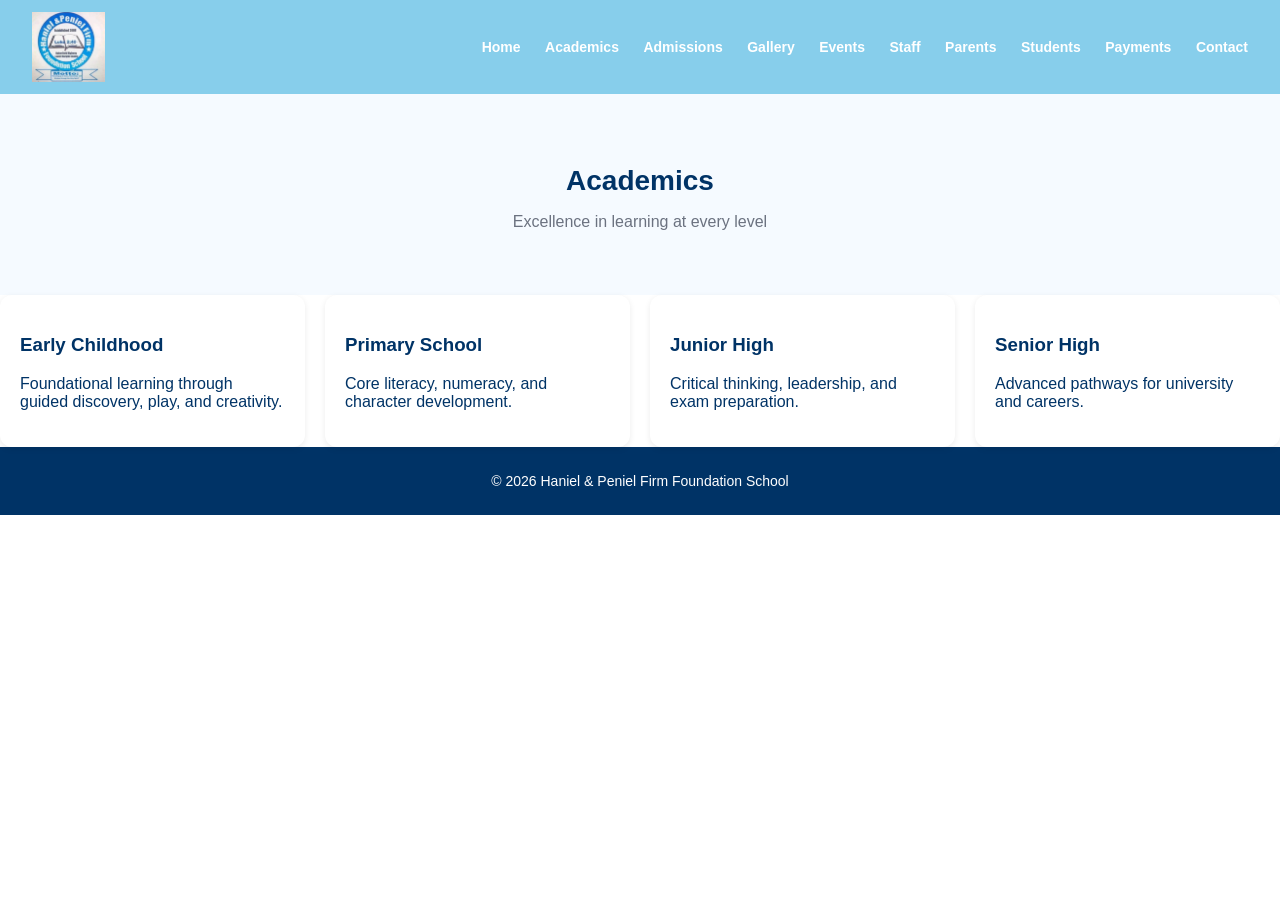
==== pages/academics.html @ 7249bde2 "Add files via upload" ====
<!DOCTYPE html>
<html lang="en">
<head>
    <meta charset="UTF-8">
    <meta name="viewport" content="width=device-width, initial-scale=1.0">
    <title>Academics – Haniel & Peniel Firm Foundation School</title>
    <link rel="stylesheet" href="../css/style.css">
</head>
<body>

<header class="header">
    <img src="../assets/logo/school-logo.png" class="school-logo" alt="School Logo">
    <nav>
        <a href="../index.html">Home</a>
        <a href="academics.html">Academics</a>
        <a href="admissions.html">Admissions</a>
        <a href="gallery.html">Gallery</a>
        <a href="events.html">Events</a>
        <a href="staff.html">Staff</a>
        <a href="parent-portal.html">Parents</a>
        <a href="student-portal.html">Students</a>
        <a href="payments.html">Payments</a>
        <a href="contact.html">Contact</a>
    </nav>
</header>

<section class="page-header">
    <h1>Academics</h1>
    <p>Excellence in learning at every level</p>
</section>

<section class="academic-grid grid grid-3">
    <div class="academic-card card">
        <h3>Early Childhood</h3>
        <p>Foundational learning through guided discovery, play, and creativity.</p>
    </div>
    <div class="academic-card card">
        <h3>Primary School</h3>
        <p>Core literacy, numeracy, and character development.</p>
    </div>
    <div class="academic-card card">
        <h3>Junior High</h3>
        <p>Critical thinking, leadership, and exam preparation.</p>
    </div>
    <div class="academic-card card">
        <h3>Senior High</h3>
        <p>Advanced pathways for university and careers.</p>
    </div>
</section>

<footer>
    <p>© 2026 Haniel & Peniel Firm Foundation School</p>
</footer>

</body>
</html>
---- css/style.css ----
:root {
    --sky: #87CEEB;
    --navy: #003366;
    --white: #ffffff;
    --light: #f5faff;
    --gray: #6b7280;

    --shadow-soft: 0 2px 6px rgba(0,0,0,0.08);
    --shadow-medium: 0 4px 12px rgba(0,0,0,0.12);

    --radius-sm: 8px;
    --radius-md: 12px;
    --radius-lg: 18px;

    --space-xs: 8px;
    --space-sm: 12px;
    --space-md: 20px;
    --space-lg: 32px;
    --space-xl: 48px;

    --font-base: 16px;
    --font-sm: 14px;
    --font-lg: 18px;
    --font-xl: 28px;
    --font-xxl: 40px;

    --transition: 0.25s ease;
}

/* Base Reset */
* {
    box-sizing: border-box;
}

body {
    margin: 0;
    font-family: "Segoe UI", Arial, sans-serif;
    font-size: var(--font-base);
    background: var(--white);
    color: var(--navy);
}

img {
    max-width: 100%;
    display: block;
}

/* Utility Classes */
.section {
    padding: var(--space-xl) var(--space-lg);
}

.section-narrow {
    padding: var(--space-xl) var(--space-lg);
    max-width: 1000px;
    margin: 0 auto;
}

.center {
    text-align: center;
}

/* Cards */
.card {
    background: var(--white);
    border-radius: var(--radius-md);
    padding: var(--space-md);
    box-shadow: var(--shadow-soft);
}

.card-soft {
    background: var(--light);
    border-radius: var(--radius-md);
    padding: var(--space-md);
}

/* Grids */
.grid {
    display: grid;
    gap: var(--space-md);
}

.grid-2 {
    grid-template-columns: repeat(auto-fit, minmax(280px, 1fr));
}

.grid-3 {
    grid-template-columns: repeat(auto-fit, minmax(240px, 1fr));
}

/* Header */
.header {
    display: flex;
    justify-content: space-between;
    align-items: center;
    padding: var(--space-sm) var(--space-lg);
    background: var(--sky);
    box-shadow: var(--shadow-soft);
}

.school-logo {
    height: 70px;
}

nav a {
    margin-left: var(--space-md);
    text-decoration: none;
    color: var(--white);
    font-weight: 600;
    font-size: var(--font-sm);
    position: relative;
}

nav a::after {
    content: "";
    position: absolute;
    left: 0;
    bottom: -4px;
    width: 0;
    height: 2px;
    background: var(--white);
    transition: width var(--transition);
}

nav a:hover::after {
    width: 100%;
}

/* Hero */
.hero {
    position: relative;
    padding: 140px var(--space-lg);
    text-align: center;
    color: var(--white);
    background: linear-gradient(to bottom, var(--sky), var(--white));
}

.hero-motto {
    background: url('../assets/images/hero-banner.jpg') center/cover no-repeat;
}

.hero-overlay {
    position: absolute;
    inset: 0;
    background: rgba(0, 51, 102, 0.45);
    backdrop-filter: blur(2px);
}

.hero-text {
    position: relative;
    z-index: 1;
    max-width: 800px;
    margin: 0 auto;
}

.hero-text h1 {
    font-size: var(--font-xxl);
    margin-bottom: var(--space-sm);
}

.hero-text p {
    font-size: var(--font-lg);
    margin-bottom: var(--space-md);
}

/* Buttons */
.btn-primary {
    display: inline-block;
    background: var(--navy);
    color: var(--white);
    padding: 10px 26px;
    border-radius: var(--radius-md);
    text-decoration: none;
    font-weight: 600;
    font-size: var(--font-sm);
    box-shadow: var(--shadow-soft);
    transition: var(--transition);
}

.btn-primary:hover {
    transform: translateY(-1px);
    box-shadow: var(--shadow-medium);
    background: #00254d;
}

/* Quick Links */
.quick-links {
    padding: var(--space-xl) var(--space-lg);
    display: grid;
    grid-template-columns: repeat(auto-fit, minmax(220px, 1fr));
    gap: var(--space-md);
}

/* Page Header */
.page-header {
    padding: var(--space-xl) var(--space-lg);
    text-align: center;
    background: var(--light);
}

.page-header h1 {
    font-size: var(--font-xl);
    margin-bottom: var(--space-xs);
}

.page-header p {
    color: var(--gray);
}

/* Forms */
.form-section {
    padding: var(--space-xl) var(--space-lg);
    display: flex;
    justify-content: center;
}

.form {
    width: 100%;
    max-width: 420px;
    display: flex;
    flex-direction: column;
    gap: var(--space-sm);
}

.form label {
    font-size: var(--font-sm);
    font-weight: 600;
}

.form input,
.form select,
.form textarea {
    padding: 10px;
    border-radius: var(--radius-md);
    border: 1px solid #d1d5db;
    font-size: var(--font-base);
}

.form textarea {
    min-height: 100px;
}

/* Login Page */
.login-body {
    background: var(--light);
    display: flex;
    justify-content: center;
    align-items: center;
    min-height: 100vh;
}

.login-container {
    background: var(--white);
    padding: var(--space-lg);
    width: 100%;
    max-width: 360px;
    border-radius: var(--radius-md);
    box-shadow: var(--shadow-medium);
    text-align: center;
}

.login-logo {
    height: 80px;
    margin-bottom: var(--space-md);
}

.login-form {
    display: flex;
    flex-direction: column;
    gap: var(--space-sm);
}

.login-footer {
    margin-top: var(--space-sm);
    font-size: var(--font-sm);
    color: var(--gray);
}

/* Animations */
@keyframes fadeUp {
    from { opacity: 0; transform: translateY(20px); }
    to { opacity: 1; transform: translateY(0); }
}

@keyframes slideIn {
    from { opacity: 0; transform: translateY(30px); }
    to { opacity: 1; transform: translateY(0); }
}

@keyframes pulseBtn {
    0%, 100% { transform: scale(1); }
    50% { transform: scale(1.05); }
}

.fade-in-up {
    animation: fadeUp 0.9s ease-out forwards;
}

.slide-in {
    animation: slideIn 0.9s ease-out 0.2s forwards;
}

.pulse {
    animation: pulseBtn 1.8s ease-in-out infinite;
}

/* Footer */
footer {
    background: var(--navy);
    color: var(--white);
    text-align: center;
    padding: var(--space-sm);
    font-size: var(--font-sm);
}

/* Responsive */
@media (max-width: 768px) {
    .header {
        flex-direction: column;
        text-align: center;
    }

    nav a {
        margin: 0 var(--space-xs);
    }

    .hero {
        padding: 120px var(--space-md);
    }

    .section,
    .section-narrow,
    .quick-links,
    .academic-grid,
    .gallery-grid,
    .events-list,
    .contact-section,
    .portal-grid,
    .payments-section,
    .staff-grid {
        padding: var(--space-lg) var(--space-md);
    }
}
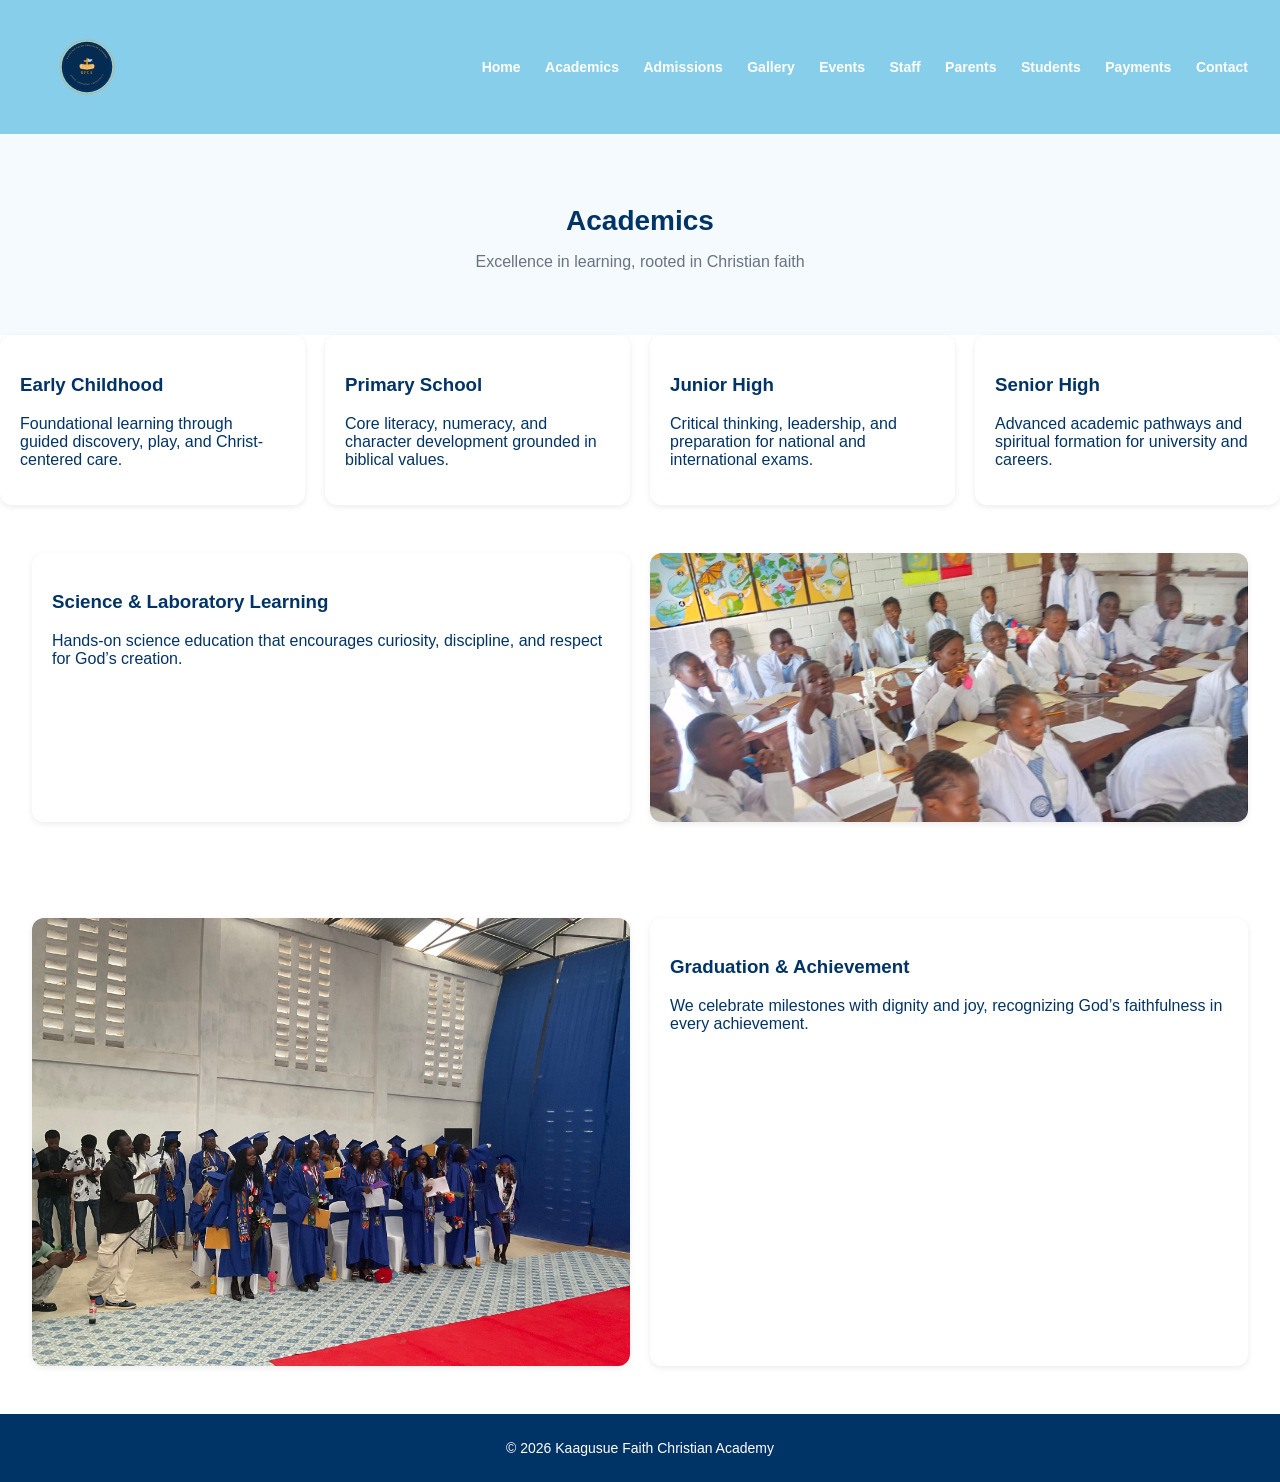
==== commit 88479427: "Add files via upload adding new pages" ====
--- a/pages/academics.html
+++ b/pages/academics.html
@@ -3,13 +3,13 @@
 <head>
     <meta charset="UTF-8">
     <meta name="viewport" content="width=device-width, initial-scale=1.0">
-    <title>Academics – Haniel & Peniel Firm Foundation School</title>
+    <title>Academics – Kaagusue Faith Christian Academy</title>
     <link rel="stylesheet" href="../css/style.css">
 </head>
 <body>
 
 <header class="header">
-    <img src="../assets/logo/school-logo.png" class="school-logo" alt="School Logo">
+    <img src="../assets/logo/school-logo.svg" class="school-logo" alt="Kaagusue Faith Christian Academy logo">
     <nav>
         <a href="../index.html">Home</a>
         <a href="academics.html">Academics</a>
@@ -26,31 +26,52 @@
 
 <section class="page-header">
     <h1>Academics</h1>
-    <p>Excellence in learning at every level</p>
+    <p>Excellence in learning, rooted in Christian faith</p>
 </section>
 
 <section class="academic-grid grid grid-3">
-    <div class="academic-card card">
+    <div class="card">
         <h3>Early Childhood</h3>
-        <p>Foundational learning through guided discovery, play, and creativity.</p>
+        <p>Foundational learning through guided discovery, play, and Christ-centered care.</p>
     </div>
-    <div class="academic-card card">
+    <div class="card">
         <h3>Primary School</h3>
-        <p>Core literacy, numeracy, and character development.</p>
+        <p>Core literacy, numeracy, and character development grounded in biblical values.</p>
     </div>
-    <div class="academic-card card">
+    <div class="card">
         <h3>Junior High</h3>
-        <p>Critical thinking, leadership, and exam preparation.</p>
+        <p>Critical thinking, leadership, and preparation for national and international exams.</p>
     </div>
-    <div class="academic-card card">
+    <div class="card">
         <h3>Senior High</h3>
-        <p>Advanced pathways for university and careers.</p>
+        <p>Advanced academic pathways and spiritual formation for university and careers.</p>
+    </div>
+</section>
+
+<section class="section grid grid-2">
+    <div class="card">
+        <h3>Science & Laboratory Learning</h3>
+        <p>Hands-on science education that encourages curiosity, discipline, and respect for God’s creation.</p>
+    </div>
+    <div class="gallery-item">
+        <img src="../assets/images/science-lab.jpg" alt="Students in science lab">
+    </div>
+</section>
+
+<section class="section grid grid-2">
+    <div class="gallery-item">
+        <img src="../assets/images/graduation-indoor.jpg" alt="Graduation ceremony">
+    </div>
+    <div class="card">
+        <h3>Graduation & Achievement</h3>
+        <p>We celebrate milestones with dignity and joy, recognizing God’s faithfulness in every achievement.</p>
     </div>
 </section>
 
 <footer>
-    <p>© 2026 Haniel & Peniel Firm Foundation School</p>
+    <p>© 2026 Kaagusue Faith Christian Academy</p>
 </footer>
 
+<script src="../js/lightbox.js"></script>
 </body>
 </html>
--- a/css/style.css
+++ b/css/style.css
@@ -99,7 +99,8 @@
 }
 
 .school-logo {
-    height: 70px;
+    height: 110px;
+    width: auto;
 }
 
 nav a {
@@ -135,8 +136,8 @@
     background: linear-gradient(to bottom, var(--sky), var(--white));
 }
 
-.hero-motto {
-    background: url('../assets/images/hero-banner.jpg') center/cover no-repeat;
+.hero-building {
+    background: url('../assets/images/hero-building.jpg') center/cover no-repeat;
 }
 
 .hero-overlay {
@@ -276,32 +277,97 @@
     color: var(--gray);
 }
 
-/* Animations */
-@keyframes fadeUp {
-    from { opacity: 0; transform: translateY(20px); }
-    to { opacity: 1; transform: translateY(0); }
-}
-
-@keyframes slideIn {
-    from { opacity: 0; transform: translateY(30px); }
-    to { opacity: 1; transform: translateY(0); }
-}
-
-@keyframes pulseBtn {
-    0%, 100% { transform: scale(1); }
-    50% { transform: scale(1.05); }
-}
-
-.fade-in-up {
-    animation: fadeUp 0.9s ease-out forwards;
-}
-
-.slide-in {
-    animation: slideIn 0.9s ease-out 0.2s forwards;
-}
-
-.pulse {
-    animation: pulseBtn 1.8s ease-in-out infinite;
+/* Gallery Grid (FIXED) */
+.gallery-grid {
+    padding: var(--space-xl) var(--space-lg);
+}
+
+.gallery-grid-inner {
+    display: grid;
+    grid-template-columns: repeat(auto-fit, minmax(260px, 1fr));
+    gap: 20px;
+}
+
+.gallery-item {
+    border-radius: var(--radius-md);
+    overflow: hidden;
+    box-shadow: var(--shadow-soft);
+}
+
+.gallery-item img {
+    width: 100%;
+    height: 100%;
+    object-fit: cover;
+    transition: transform var(--transition), opacity var(--transition);
+}
+
+.gallery-item:hover img {
+    transform: scale(1.03);
+    opacity: 0.96;
+}
+
+/* Lightbox Slideshow */
+#lightbox {
+    position: fixed;
+    display: none;
+    justify-content: center;
+    align-items: center;
+    top: 0;
+    left: 0;
+    width: 100%;
+    height: 100%;
+    background: rgba(0,0,0,0.85);
+    z-index: 9999;
+}
+
+#lightbox.active {
+    display: flex;
+}
+
+#lightbox img {
+    max-width: 90%;
+    max-height: 90%;
+    border-radius: var(--radius-md);
+    box-shadow: var(--shadow-medium);
+}
+
+.lightbox-btn {
+    position: absolute;
+    top: 50%;
+    transform: translateY(-50%);
+    background: rgba(255,255,255,0.8);
+    border: none;
+    padding: 14px 18px;
+    border-radius: 50%;
+    cursor: pointer;
+    font-size: 22px;
+    font-weight: bold;
+    color: var(--navy);
+    box-shadow: var(--shadow-medium);
+    transition: background var(--transition);
+}
+
+.lightbox-btn:hover {
+    background: var(--white);
+}
+
+#lightbox-prev {
+    left: 30px;
+}
+
+#lightbox-next {
+    right: 30px;
+}
+
+#lightbox-close {
+    position: absolute;
+    top: 30px;
+    right: 30px;
+    background: rgba(255,255,255,0.9);
+    padding: 10px 14px;
+    border-radius: 50%;
+    font-size: 20px;
+    cursor: pointer;
 }
 
 /* Footer */
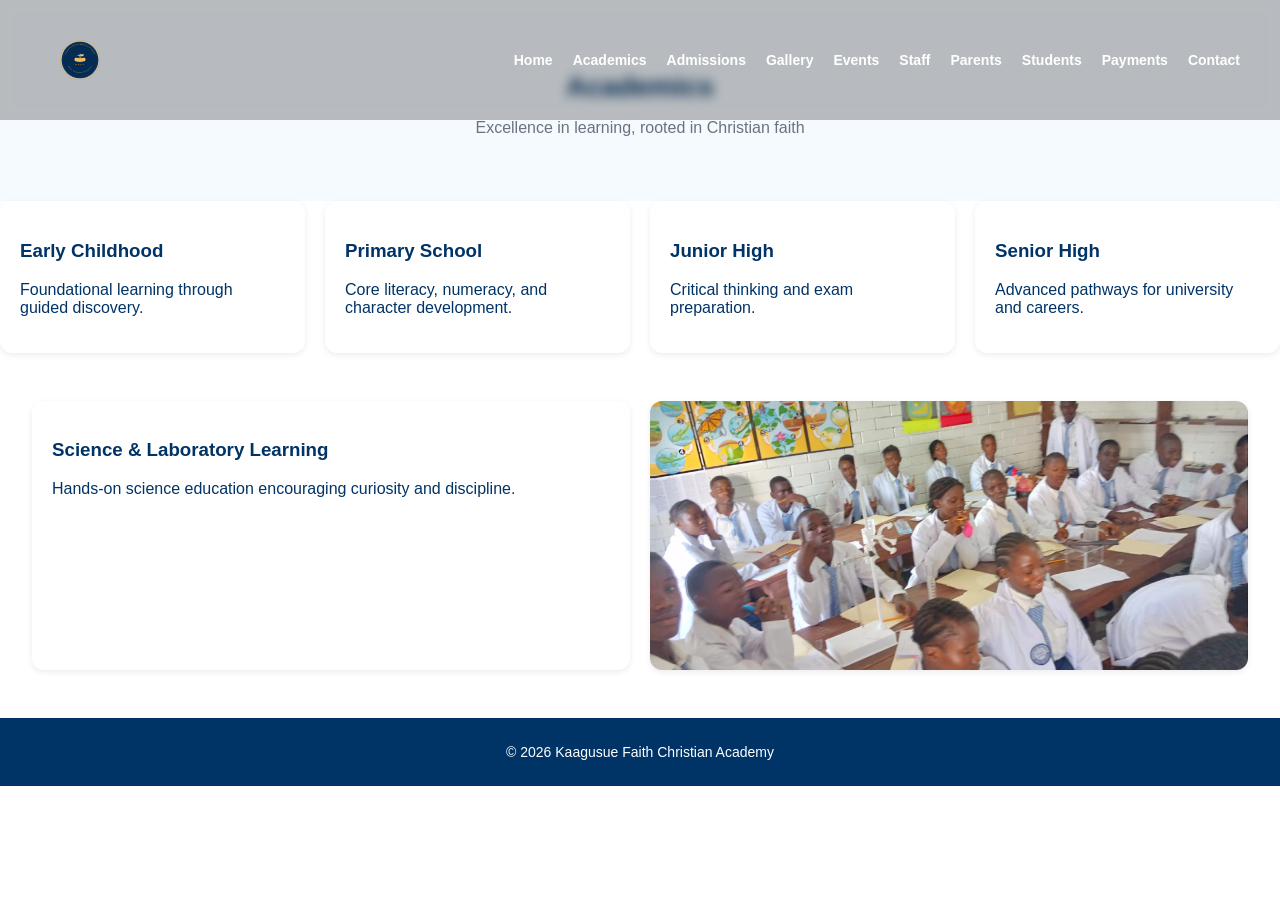
==== commit 779ee97f: "Update academics.html" ====
--- a/pages/academics.html
+++ b/pages/academics.html
@@ -9,7 +9,12 @@
 <body>
 
 <header class="header">
-    <img src="../assets/logo/school-logo.svg" class="school-logo" alt="Kaagusue Faith Christian Academy logo">
+    <img src="../assets/logo/school-logo.svg" class="school-logo">
+
+    <div class="menu-toggle" id="mobile-menu">
+        <span></span><span></span><span></span>
+    </div>
+
     <nav>
         <a href="../index.html">Home</a>
         <a href="academics.html">Academics</a>
@@ -30,41 +35,19 @@
 </section>
 
 <section class="academic-grid grid grid-3">
-    <div class="card">
-        <h3>Early Childhood</h3>
-        <p>Foundational learning through guided discovery, play, and Christ-centered care.</p>
-    </div>
-    <div class="card">
-        <h3>Primary School</h3>
-        <p>Core literacy, numeracy, and character development grounded in biblical values.</p>
-    </div>
-    <div class="card">
-        <h3>Junior High</h3>
-        <p>Critical thinking, leadership, and preparation for national and international exams.</p>
-    </div>
-    <div class="card">
-        <h3>Senior High</h3>
-        <p>Advanced academic pathways and spiritual formation for university and careers.</p>
-    </div>
+    <div class="card"><h3>Early Childhood</h3><p>Foundational learning through guided discovery.</p></div>
+    <div class="card"><h3>Primary School</h3><p>Core literacy, numeracy, and character development.</p></div>
+    <div class="card"><h3>Junior High</h3><p>Critical thinking and exam preparation.</p></div>
+    <div class="card"><h3>Senior High</h3><p>Advanced pathways for university and careers.</p></div>
 </section>
 
 <section class="section grid grid-2">
     <div class="card">
         <h3>Science & Laboratory Learning</h3>
-        <p>Hands-on science education that encourages curiosity, discipline, and respect for God’s creation.</p>
+        <p>Hands-on science education encouraging curiosity and discipline.</p>
     </div>
     <div class="gallery-item">
-        <img src="../assets/images/science-lab.jpg" alt="Students in science lab">
-    </div>
-</section>
-
-<section class="section grid grid-2">
-    <div class="gallery-item">
-        <img src="../assets/images/graduation-indoor.jpg" alt="Graduation ceremony">
-    </div>
-    <div class="card">
-        <h3>Graduation & Achievement</h3>
-        <p>We celebrate milestones with dignity and joy, recognizing God’s faithfulness in every achievement.</p>
+        <img src="../assets/images/science-lab.jpg">
     </div>
 </section>
 
@@ -73,5 +56,14 @@
 </footer>
 
 <script src="../js/lightbox.js"></script>
+<script>
+    const mobileMenu = document.getElementById('mobile-menu');
+    const nav = document.querySelector('nav');
+    mobileMenu.addEventListener('click', () => {
+        nav.classList.toggle('active');
+        mobileMenu.classList.toggle('active');
+    });
+</script>
+
 </body>
 </html>
--- a/css/style.css
+++ b/css/style.css
@@ -88,23 +88,35 @@
     grid-template-columns: repeat(auto-fit, minmax(240px, 1fr));
 }
 
-/* Header */
+/* Header (Transparent Overlay + Mobile Menu Support) */
 .header {
+    position: absolute;
+    top: 0;
+    left: 0;
+    width: 100%;
     display: flex;
     justify-content: space-between;
     align-items: center;
-    padding: var(--space-sm) var(--space-lg);
-    background: var(--sky);
-    box-shadow: var(--shadow-soft);
+    padding: 20px 40px;
+    background: rgba(0, 0, 0, 0.25);
+    backdrop-filter: blur(6px);
+    z-index: 1000;
+    height: 120px;
 }
 
 .school-logo {
-    height: 110px;
+    height: 100%;
     width: auto;
 }
 
+/* Desktop Navigation */
+nav {
+    display: flex;
+    align-items: center;
+    gap: 20px;
+}
+
 nav a {
-    margin-left: var(--space-md);
     text-decoration: none;
     color: var(--white);
     font-weight: 600;
@@ -127,13 +139,41 @@
     width: 100%;
 }
 
+/* Hamburger Menu */
+.menu-toggle {
+    display: none;
+    flex-direction: column;
+    cursor: pointer;
+    gap: 6px;
+}
+
+.menu-toggle span {
+    width: 28px;
+    height: 3px;
+    background: var(--white);
+    border-radius: 3px;
+    transition: 0.3s ease;
+}
+
+/* Hamburger Animation */
+.menu-toggle.active span:nth-child(1) {
+    transform: rotate(45deg) translateY(8px);
+}
+
+.menu-toggle.active span:nth-child(2) {
+    opacity: 0;
+}
+
+.menu-toggle.active span:nth-child(3) {
+    transform: rotate(-45deg) translateY(-8px);
+}
+
 /* Hero */
 .hero {
     position: relative;
-    padding: 140px var(--space-lg);
+    padding: 160px var(--space-lg) 140px;
     text-align: center;
     color: var(--white);
-    background: linear-gradient(to bottom, var(--sky), var(--white));
 }
 
 .hero-building {
@@ -277,7 +317,7 @@
     color: var(--gray);
 }
 
-/* Gallery Grid (FIXED) */
+/* Gallery Grid */
 .gallery-grid {
     padding: var(--space-xl) var(--space-lg);
 }
@@ -381,17 +421,31 @@
 
 /* Responsive */
 @media (max-width: 768px) {
-    .header {
+
+    .menu-toggle {
+        display: flex;
+    }
+
+    nav {
+        position: absolute;
+        top: 120px;
+        right: 0;
+        width: 100%;
+        background: rgba(0,0,0,0.85);
+        backdrop-filter: blur(6px);
         flex-direction: column;
-        text-align: center;
+        align-items: center;
+        gap: 20px;
+        padding: 20px 0;
+        display: none;
     }
 
-    nav a {
-        margin: 0 var(--space-xs);
+    nav.active {
+        display: flex;
     }
 
     .hero {
-        padding: 120px var(--space-md);
+        padding: 140px var(--space-md);
     }
 
     .section,
